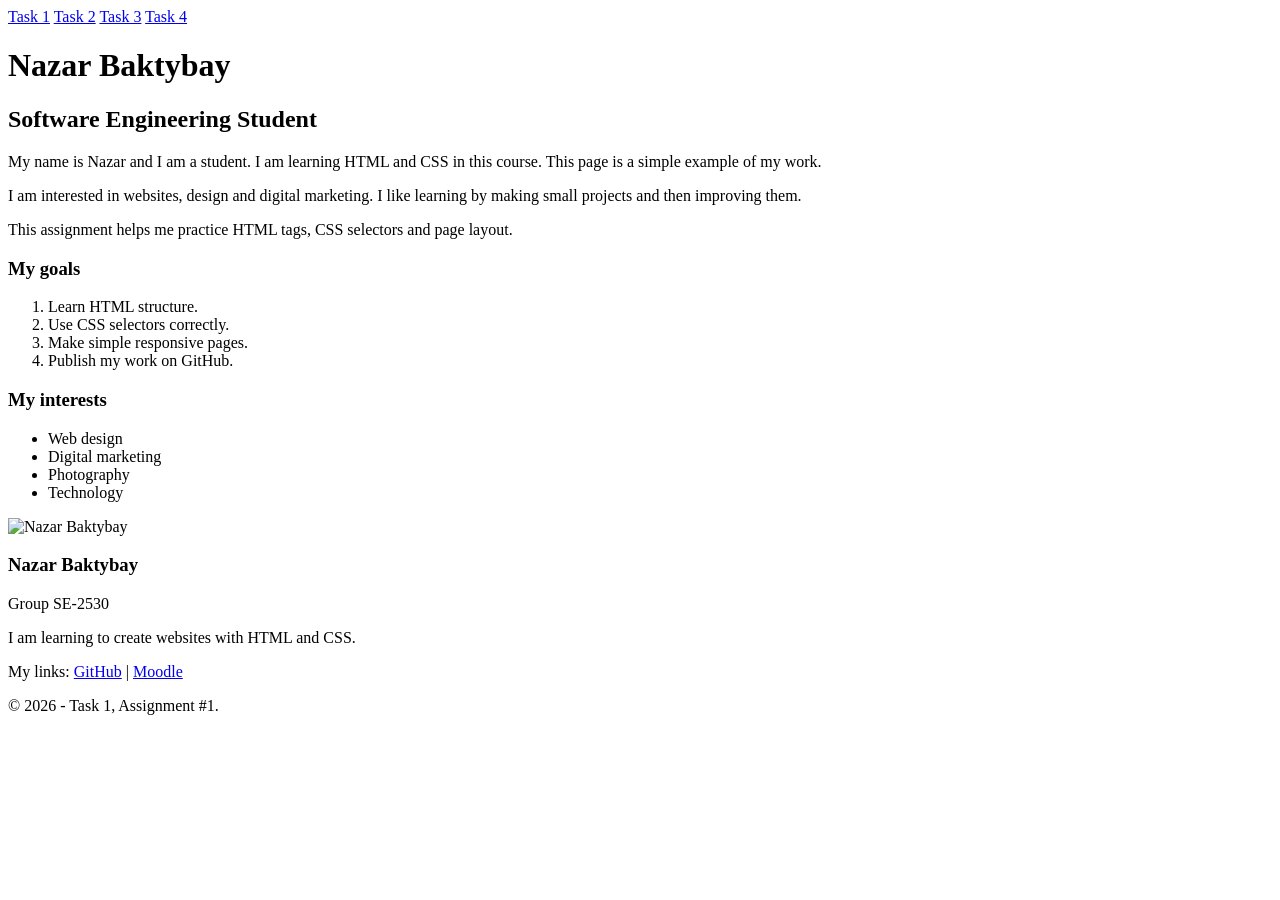
==== task1N/index.html @ 4fda02fb "Update index.html index.html of the first task" ====
<!DOCTYPE html>
<html lang="en">
<head>
  <meta charset="UTF-8">
  <meta name="viewport" content="width=device-width, initial-scale=1.0">
  <title>Task 1 - Personal Webpage</title>
  <link rel="stylesheet" href="styles.css">
</head>
<body>

  <nav class="navbar">
    <a href="index.html" class="active">Task 1</a>
    <a href="../task2N/index.html">Task 2</a>
    <a href="../task3N/exercise1/index.html">Task 3</a>
    <a href="../task4N/index.html">Task 4</a>
  </nav>

  <main class="page">
    <h1>Nazar Baktybay</h1>
    <h2>Software Engineering Student</h2>

    <p>
      My name is Nazar and I am a student. I am learning HTML and CSS in this course.
      This page is a simple example of my work.
    </p>

    <p>
      I am interested in websites, design and digital marketing. I like learning by
      making small projects and then improving them.
    </p>

    <p>
      This assignment helps me practice HTML tags, CSS selectors and page layout.
    </p>

    <h3>My goals</h3>
    <ol>
      <li>Learn HTML structure.</li>
      <li>Use CSS selectors correctly.</li>
      <li>Make simple responsive pages.</li>
      <li>Publish my work on GitHub.</li>
    </ol>

    <h3>My interests</h3>
    <ul>
      <li>Web design</li>
      <li>Digital marketing</li>
      <li>Photography</li>
      <li>Technology</li>
    </ul>

    <section class="profile-card" id="profile">
      <img src="../images/WhatsApp Image 2026-09-21 at 18.53.29.jpeg" alt="Nazar Baktybay" class="profile-photo">
      <div>
        <h3 class="profile-name">Nazar Baktybay</h3>
        <p class="profile-group">Group SE-2530</p>
        <p>I am learning to create websites with HTML and CSS.</p>
      </div>
    </section>

    <p>
      My links:
      <a href="https://github.com/" target="_blank">GitHub</a> |
      <a href="https://moodle.astanait.edu.kz/" target="_blank">Moodle</a>
    </p>
  </main>

  <footer class="site-footer">
    <p>&copy; 2026 - Task 1, Assignment #1.</p>
  </footer>

</body>
</html>
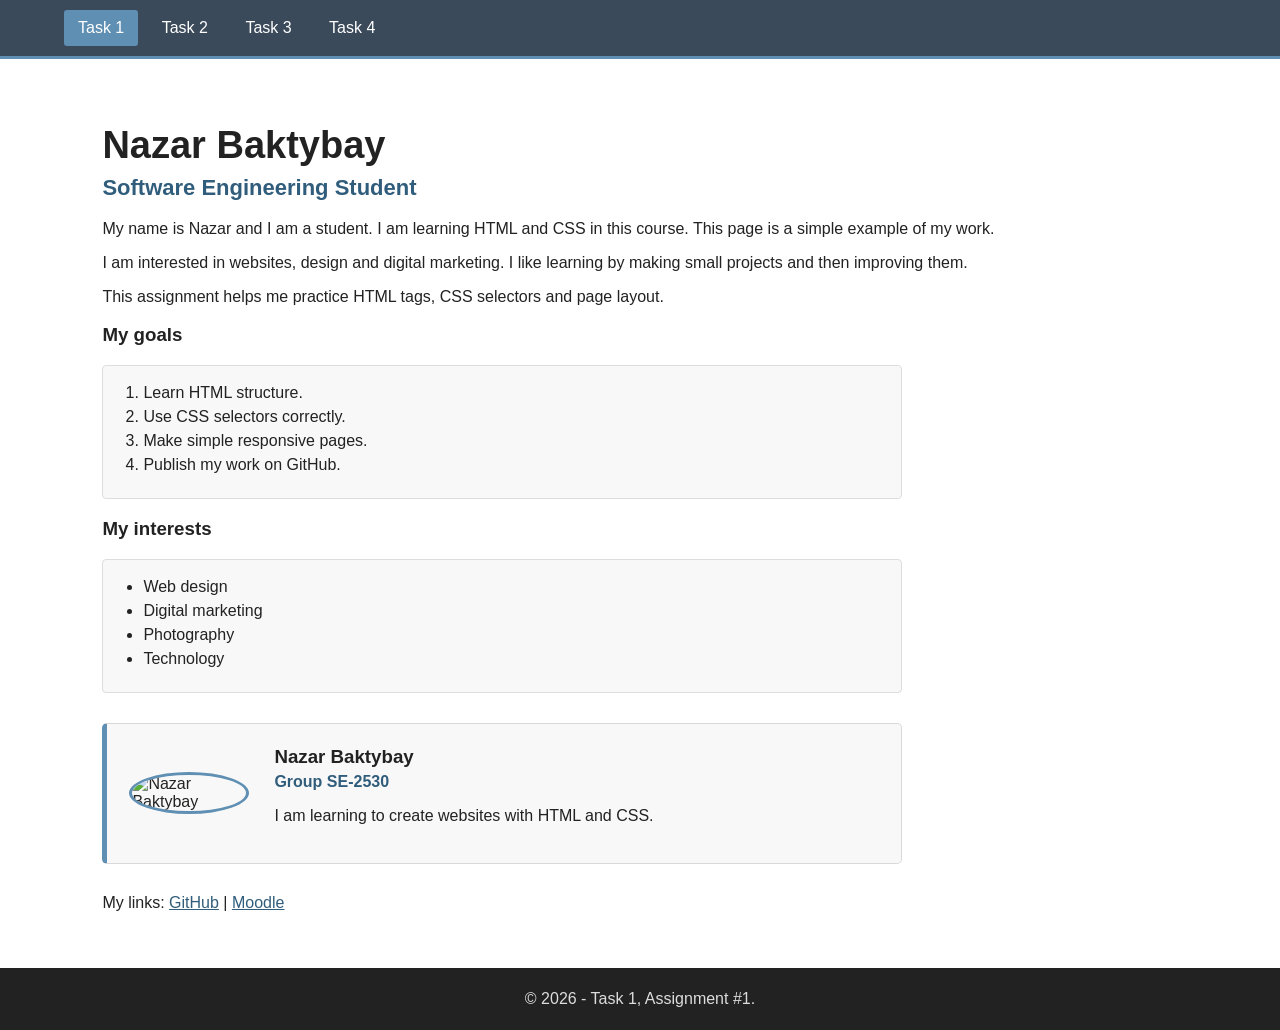
==== commit 9ff37f24: "Update index.html some little changes" ====
--- a/task1N/index.html
+++ b/task1N/index.html
@@ -11,7 +11,7 @@
   <nav class="navbar">
     <a href="index.html" class="active">Task 1</a>
     <a href="../task2N/index.html">Task 2</a>
-    <a href="../task3N/exercise1/index.html">Task 3</a>
+    <a href="../task3N/index.html">Task 3</a>
     <a href="../task4N/index.html">Task 4</a>
   </nav>
 
--- a/task1N/styles.css
+++ b/task1N/styles.css
@@ -0,0 +1,95 @@
+
+/* Common styles */
+* { box-sizing: border-box; }
+body { margin: 0; background-color: #f4f4f4; color: #222; font-family: Arial, sans-serif; }
+.navbar { background-color: #3b4a5a; padding: 10px 5%; border-bottom: 3px solid #5f8fb3; }
+.navbar a { display: inline-block; color: white; text-decoration: none; padding: 9px 14px; margin-right: 5px; border-radius: 3px; }
+.navbar a:hover, .navbar a.active { background-color: #5f8fb3; }
+.page { width: 100%; min-height: calc(100vh - 100px); padding: 40px 8%; background-color: white; }
+.site-footer { padding: 22px 5%; background-color: #222; color: #ddd; text-align: center; }
+.site-footer p { margin: 0; }
+@media (max-width: 700px) { .page { padding: 30px 5%; } .navbar { padding: 10px 4%; } .navbar a { margin-bottom: 4px; } }
+
+body {
+  background-color: #f4f4f4;
+}
+
+.page {
+  min-height: calc(100vh - 100px);
+}
+
+.page h1 {
+  font-size: 38px;
+  margin-bottom: 8px;
+}
+
+.page h2 {
+  color: #315d7c;
+  font-size: 22px;
+  margin-top: 0;
+}
+
+.page p {
+  margin-bottom: 16px;
+}
+
+.page ol,
+.page ul {
+  max-width: 800px;
+  background-color: #f8f8f8;
+  border: 1px solid #ddd;
+  padding: 18px 20px 18px 40px;
+  border-radius: 4px;
+}
+
+.page li {
+  margin-bottom: 6px;
+}
+
+.page a {
+  color: #315d7c;
+}
+
+.page a:hover {
+  color: #222;
+}
+
+.profile-card {
+  display: flex;
+  align-items: center;
+  gap: 25px;
+  max-width: 800px;
+  margin: 30px 0;
+  padding: 22px;
+  background-color: #f8f8f8;
+  border: 1px solid #d8d8d8;
+  border-radius: 5px;
+}
+
+.profile-photo {
+  width: 120px;
+  max-width: 40%;
+  border-radius: 50%;
+  border: 3px solid #5f8fb3;
+}
+
+.profile-name {
+  margin: 0 0 5px;
+}
+
+.profile-group {
+  margin: 0 0 10px;
+  color: #315d7c;
+  font-weight: bold;
+}
+
+#profile {
+  border-left: 5px solid #5f8fb3;
+}
+
+@media (max-width: 600px) {
+  .profile-card {
+    flex-direction: column;
+    text-align: center;
+  }
+}
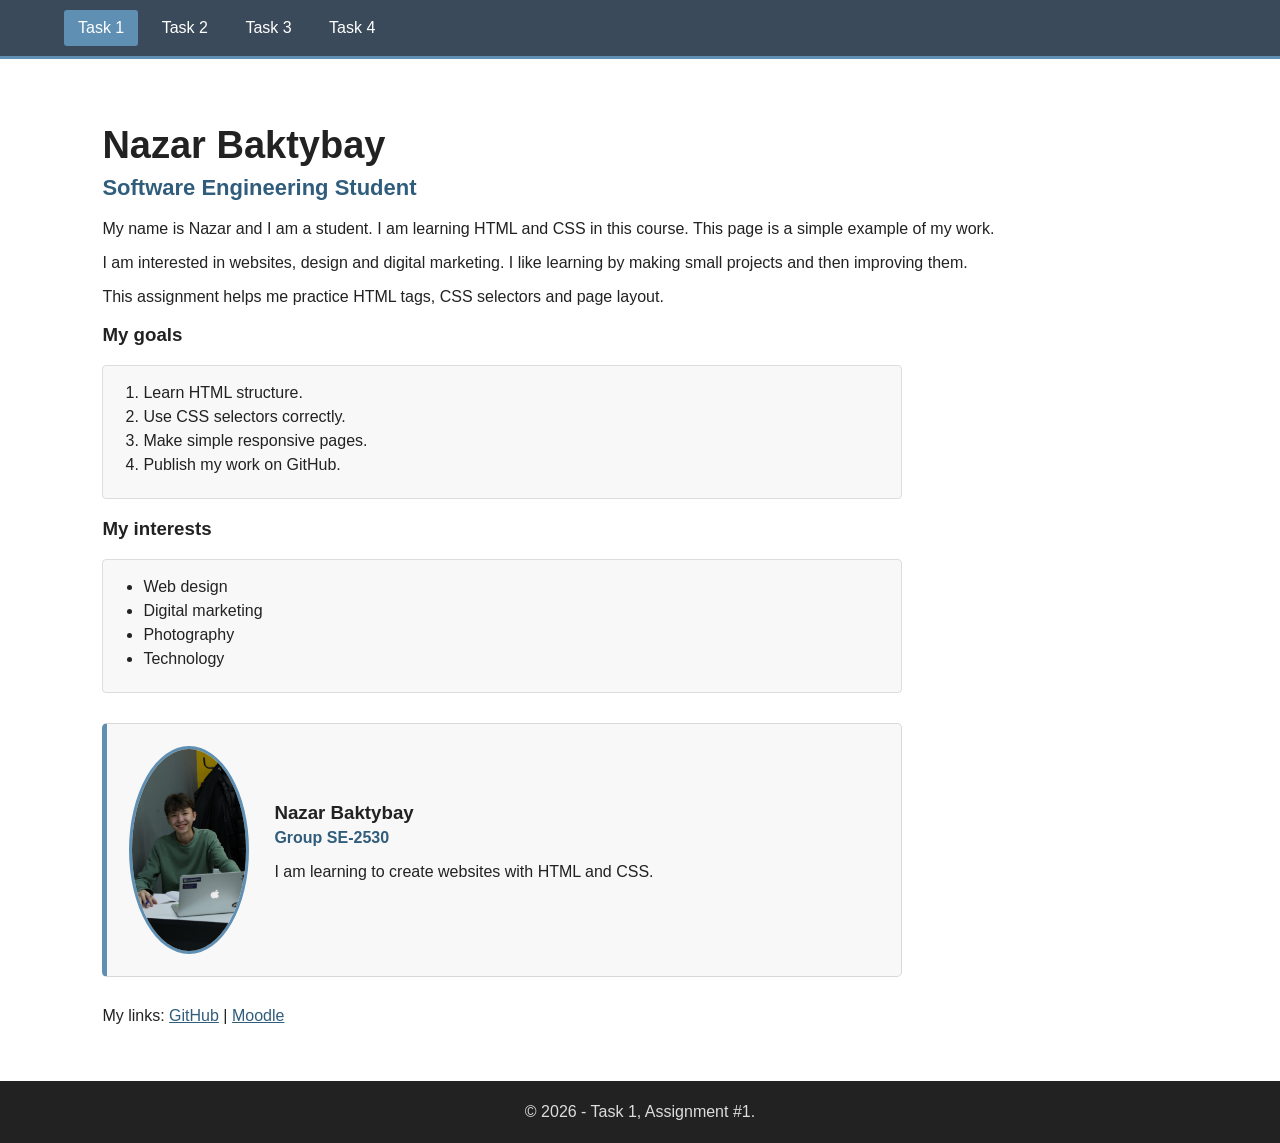
==== commit 1e6c7397: "Update index.html photo implementation" ====
--- a/task1N/index.html
+++ b/task1N/index.html
@@ -50,7 +50,7 @@
     </ul>
 
     <section class="profile-card" id="profile">
-      <img src="../images/WhatsApp Image 2026-09-21 at 18.53.29.jpeg" alt="Nazar Baktybay" class="profile-photo">
+      <img src="../.vscode/images/WhatsApp Image 2026-09-21 at 18.53.29.jpeg" alt="Nazar Baktybay" class="profile-photo">
       <div>
         <h3 class="profile-name">Nazar Baktybay</h3>
         <p class="profile-group">Group SE-2530</p>
